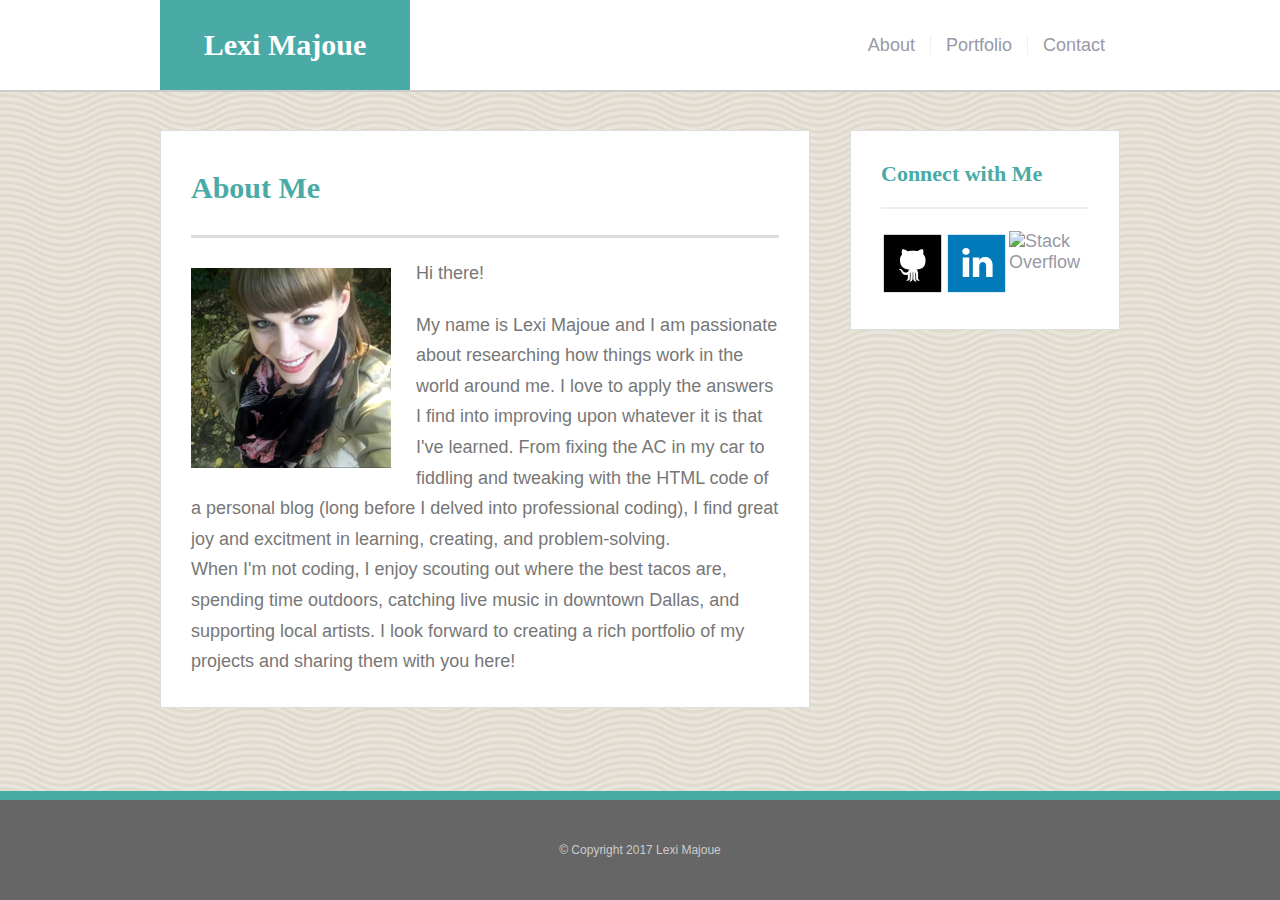
==== index.html @ 37796503 "Update index.html" ====
<!DOCTYPE html>
<html lang="en">
<head>
  <title>Lexi Majoue</title>

  <meta charset="UTF-8">

  <link rel="stylesheet" type="text/css" href="assets/css/reset.css">
  <link rel="stylesheet" type="text/css" href="assets/css/style.css">
</head>
<body>
  <!-- "wrapper" div for sticky footer -->
  <div class="wrapper">

    <header>
      <div id="header_block">
        <div id="header_name_text_block"><h1 id="header_name_text">Lexi Majoue</h1></div>
        <nav>
          <div class="nav_link"><p><a href="index.html">About</a></p></div>
          <div class="nav_vertical_bar"></div>
          <div class="nav_link"><p><a href="portfolio.html">Portfolio</a></p></div>
          <div class="nav_vertical_bar"></div>
          <div class="nav_link"><p><a href="contact.html">Contact</a></p></div>
        </nav>
      </div>
    </header>

    <div id="main_block">
      <section>
        <h2>About Me</h2>
        <div id="section_grey_line"></div>
        <img id="profile_image" src="assets/images/bio-image.png" alt="Lexi Majoue">

    <p>Hi there!</p>
  <br>
    <p>My name is Lexi Majoue and I am passionate about researching how things work in the world around me. I love to apply the answers I find into improving upon whatever it is that I've learned. From fixing the AC in my car to fiddling and tweaking with the HTML code of a personal blog (long before I delved into professional coding), I find great joy and excitment in learning, creating, and problem-solving.
    <p>When I'm not coding, I enjoy scouting out where the best tacos are, spending time outdoors, catching live music in downtown Dallas, and supporting local artists. I look forward to creating a rich portfolio of my projects and sharing them with you here!</p>
    </section>

      <aside>
        <h3>Connect with Me</h3>
        <div id="aside_grey_line"></div>
        <div id="social_images">
           <a href="https://github.com/lexluther2125" target="_blank">
        <img src="assets/images/GitHub.png" alt="GitHub">
        </a>
          <a href="https://www.linkedin.com/in/lexi-majoue-9a8bbbab/" target="_blank">
        <img src="assets/images/LinkedIn.png" alt="LinkedIn">
        </a>
           <a href="https://stackoverflow.com/users/7742231/lexi-majoue?tab=profile" target="_blank">
        <img src="assets/images/overflow.png" alt="Stack Overflow">
        </a>
        </div>
      </aside>
    </div>
  
    <!-- "push" div for sticky footer -->
    <div class="push"></div>
  </div>

  <footer>
    <div id="footer_text">&copy; Copyright 2017 Lexi Majoue</div>
  </footer>
</body>
</html>
---- assets/css/style.css ----
/* sticky footer - see http://ryanfait.com/resources/footer-stick-to-bottom-of-page/ */
* {
	margin: 0
}

html, body {
	height: 100%;
}

.wrapper {
	min-height: 100%;
	height: auto !important;
	height: 100%;
	margin: 0 auto -109px;
}

.push {
	height: 109px;
}


/* selectors for all HTML tags across all pages */
body {
	background: url('../images/subtle-background.png') #ffffff; 
	margin: 0px;
	padding: 0px;

	font-family: 'Arial', 'Helvetica Neue', Helvetica, sans-serif;
	font-size: 18px;
	color: #777777;
}

a {
	color: #9999A5;
	text-decoration: none;
}

h1, h2, h3 {
	font-family: 'Georgia', Times, Times New Roman, serif;
	font-weight: bold;
	font-size: 30px;
	color: #4aaaa5;
}

h3 {
	font-size: 22px
}


/* selectors for header content */
header {
	background: #ffffff;
	border-bottom: 2px solid #cccccc;
}

#header_block {
	width: 960px;
	height: 90px;
	margin: 0px auto;

	display: flex;
	align-items: center;
	justify-content: space-between;
}

#header_name_text_block {
	background: #4aaaa5;
	width: 250px;
	height: 90px;

	display: flex;
	align-items: center;
}

#header_name_text {
	margin: auto;
	color: white;
}


/* selectors for nav content */
nav {
	height: 20px;
	display: flex;
	justify-content: flex-end;
}

.nav_link {
	background: white;
	height: 100%;
	padding: 0px 15px;

	transition: all 0.2s linear;
}

.nav_link:hover {
	background: #efefef;
}

.nav_vertical_bar {
	background: #efefef;
	width: 1px; 
	height: 100%;
}


/* selectors for main content (section + aside) */
#main_block {
	width: 960px;
	margin: 38px auto;

	display: flex;
	justify-content: space-between;
}

section, aside {
	background: #ffffff;
	border: 1px solid #dddddd;
	width: 588px;
	padding: 40px 30px 30px 30px;
}

section p {
	line-height: 170%;
}

#section_grey_line {
	background: #dddddd;
	height: 3px;
	margin: 30px 0 20px 0;
}

aside {
	width: 208px;
	height: 133px;
	padding: 30px 30px 35px 30px;
}

aside img {
	width: 64px;
	height: 64px;

	transition: all 0.2s linear;
}

aside img:hover {
	opacity: 0.7;
}

#aside_grey_line {
	background: #EEEEEE;
	height: 2px;
	margin: 20px 0 22px 0;
}

#social_images {
	display: flex;
	justify-content: space-between;
}


/* selectors for footer content */
footer {
	background: #666666;
	border-top: 9px solid #4aaaa5;
	height: 100px;

	display: flex;
	align-items: center;
	justify-content: center;
}

#footer_text {
	font-size: 12px;
	color: #cccccc;
}


/* selectors unique to index.html*/
#profile_image {
	margin: 10px 25px 10px 0px;
	float: left;
}


/* selectors unique to portfolio.html*/
#portfolio_pic_block {
	width: 588px;
	margin-top: 40px;
	display: flex;
	justify-content: space-between;
	flex-wrap: wrap;
}

.portfolio_pic {
	height: 205px;
	margin-bottom: 56px;
	position: relative;
}

.portfolio_pic:last-child {
	margin-bottom: 0px;
}

.portfolio_pic_text_block {
	background: #4aaaa5;
	width: 100%;
	height: 40px;
	margin-top: 136px;
	padding-top: 20px;
	position: absolute;

	font-family: 'Georgia', Times, Times New Roman, serif;
	font-size: 22px;
	color: white;
	text-align: center;

	transition: all 0.2s linear;
}

.portfolio_pic_text_block:hover {
	background: #777777;
}


/* selectors unique to contact.html */
form {
	margin-top: 27px;
}

input, textarea {
	border: 1px solid #dddddd;
	width: 564px;
	margin-top: 7px;
	padding: 9px;

	font-size: 14px;
	color: #a9a9a9;
}

input[type=submit] {
	background: #4aaaa5;
	border: 0px;
	outline: none;
	width: auto;
	margin-top: 15px;
	padding: 10px 30px;

	font-size: 18px;
	color: white;

	transition: all 0.2s linear;
}

input[type=submit]:hover {
	background: #777777;
}

textarea {
	height: 198px;
}
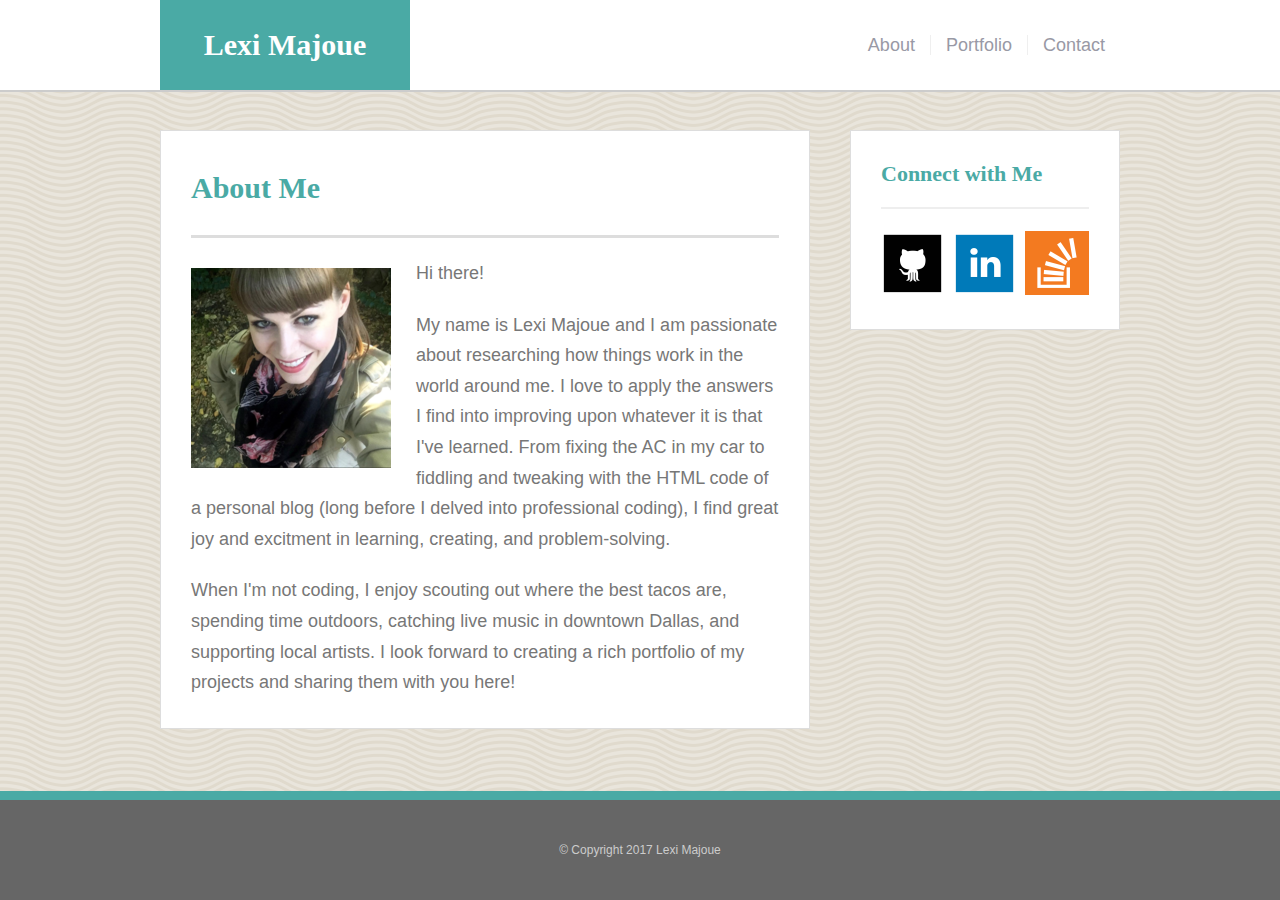
==== commit af148a53: "Changing image names" ====
--- a/index.html
+++ b/index.html
@@ -33,7 +33,8 @@
 
     <p>Hi there!</p>
   <br>
-    <p>My name is Lexi Majoue and I am passionate about researching how things work in the world around me. I love to apply the answers I find into improving upon whatever it is that I've learned. From fixing the AC in my car to fiddling and tweaking with the HTML code of a personal blog (long before I delved into professional coding), I find great joy and excitment in learning, creating, and problem-solving.
+    <p>My name is Lexi Majoue and I am passionate about researching how things work in the world around me. I love to apply the answers I find into improving upon whatever it is that I've learned. From fixing the AC in my car to fiddling and tweaking with the HTML code of a personal blog (long before I delved into professional coding), I find great joy and excitment in learning, creating, and problem-solving.</p>
+  <br>
     <p>When I'm not coding, I enjoy scouting out where the best tacos are, spending time outdoors, catching live music in downtown Dallas, and supporting local artists. I look forward to creating a rich portfolio of my projects and sharing them with you here!</p>
     </section>
 
@@ -62,4 +63,4 @@
     <div id="footer_text">&copy; Copyright 2017 Lexi Majoue</div>
   </footer>
 </body>
-</html>
+</html>--- a/assets/css/style.css
+++ b/assets/css/style.css
@@ -258,4 +258,4 @@
 
 textarea {
 	height: 198px;
-}
+}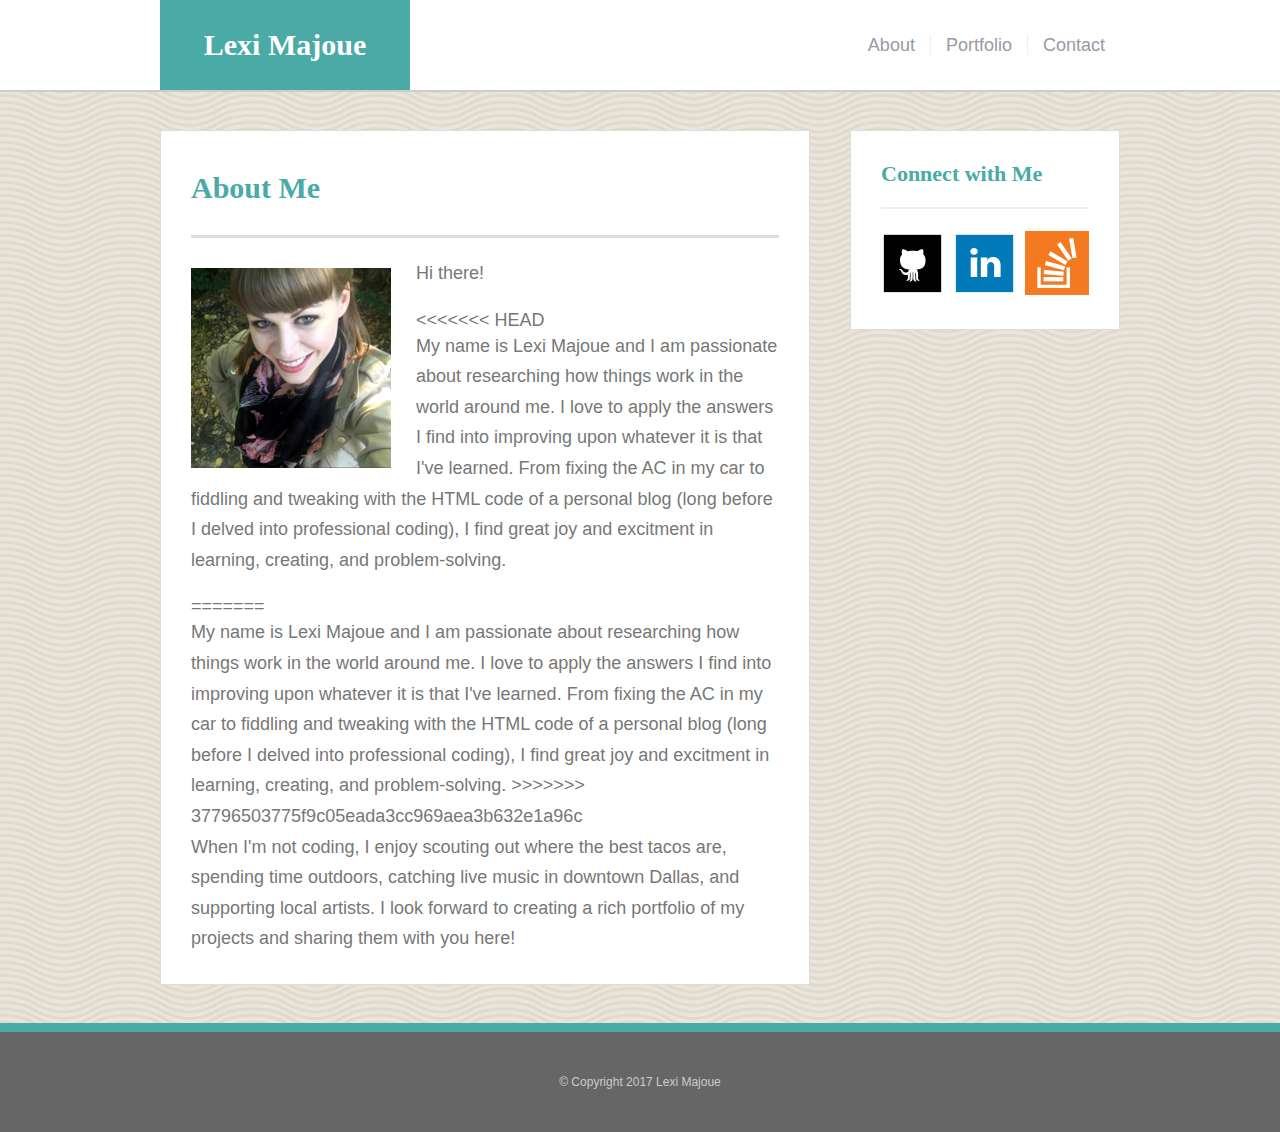
==== commit a23da88f: "Fixing conflicts" ====
--- a/index.html
+++ b/index.html
@@ -33,8 +33,12 @@
 
     <p>Hi there!</p>
   <br>
+<<<<<<< HEAD
     <p>My name is Lexi Majoue and I am passionate about researching how things work in the world around me. I love to apply the answers I find into improving upon whatever it is that I've learned. From fixing the AC in my car to fiddling and tweaking with the HTML code of a personal blog (long before I delved into professional coding), I find great joy and excitment in learning, creating, and problem-solving.</p>
   <br>
+=======
+    <p>My name is Lexi Majoue and I am passionate about researching how things work in the world around me. I love to apply the answers I find into improving upon whatever it is that I've learned. From fixing the AC in my car to fiddling and tweaking with the HTML code of a personal blog (long before I delved into professional coding), I find great joy and excitment in learning, creating, and problem-solving.
+>>>>>>> 37796503775f9c05eada3cc969aea3b632e1a96c
     <p>When I'm not coding, I enjoy scouting out where the best tacos are, spending time outdoors, catching live music in downtown Dallas, and supporting local artists. I look forward to creating a rich portfolio of my projects and sharing them with you here!</p>
     </section>
 
@@ -63,4 +67,4 @@
     <div id="footer_text">&copy; Copyright 2017 Lexi Majoue</div>
   </footer>
 </body>
-</html>+</html>
--- a/assets/css/style.css
+++ b/assets/css/style.css
@@ -258,4 +258,4 @@
 
 textarea {
 	height: 198px;
-}+}
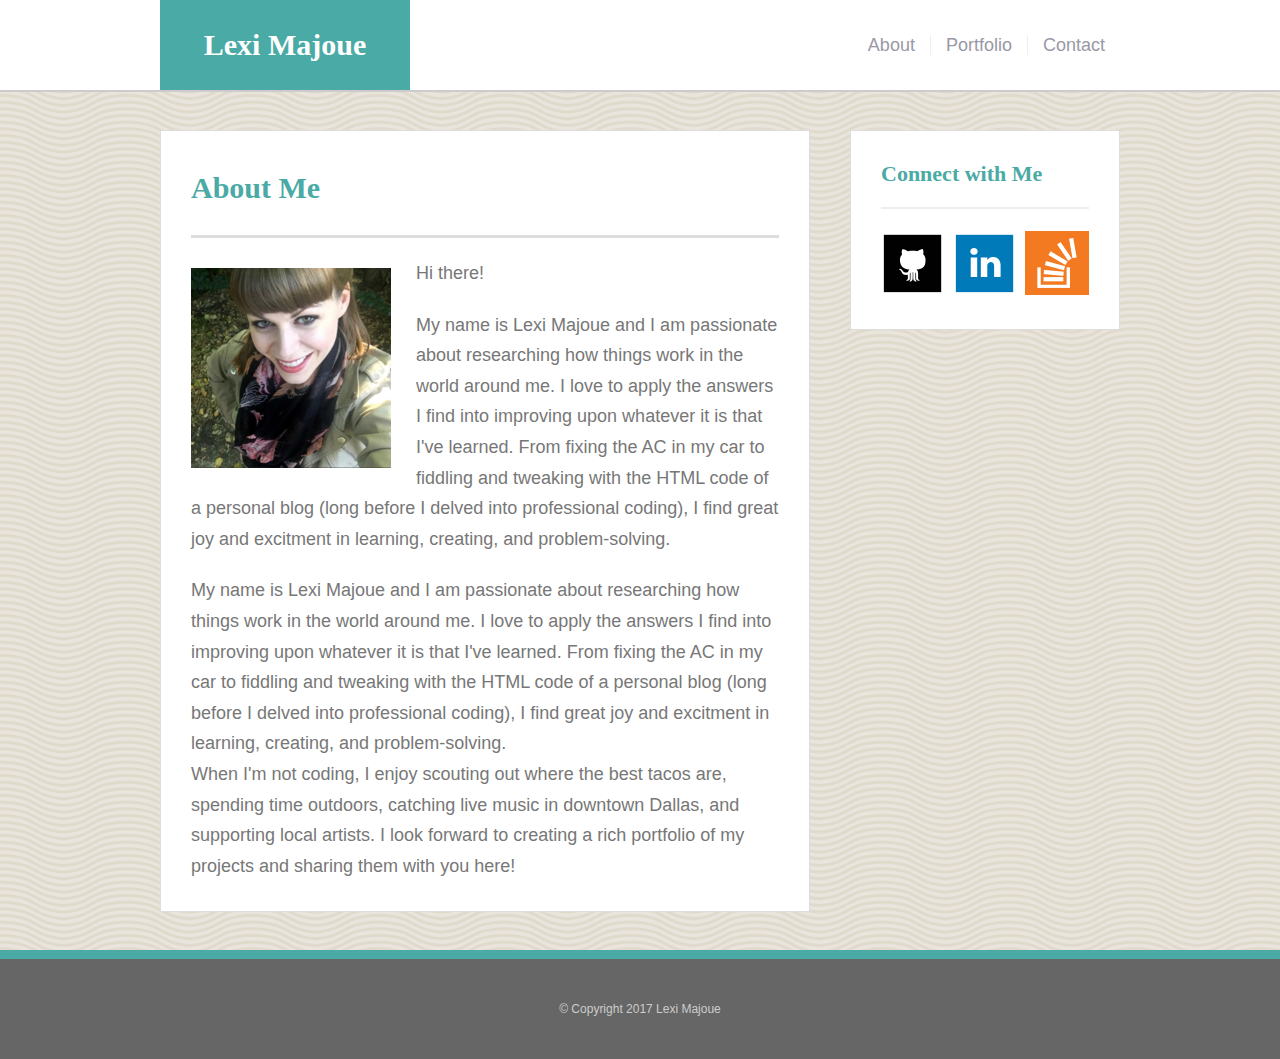
==== commit 3b68a6d2: "Update index.html" ====
--- a/index.html
+++ b/index.html
@@ -33,12 +33,9 @@
 
     <p>Hi there!</p>
   <br>
-<<<<<<< HEAD
     <p>My name is Lexi Majoue and I am passionate about researching how things work in the world around me. I love to apply the answers I find into improving upon whatever it is that I've learned. From fixing the AC in my car to fiddling and tweaking with the HTML code of a personal blog (long before I delved into professional coding), I find great joy and excitment in learning, creating, and problem-solving.</p>
   <br>
-=======
-    <p>My name is Lexi Majoue and I am passionate about researching how things work in the world around me. I love to apply the answers I find into improving upon whatever it is that I've learned. From fixing the AC in my car to fiddling and tweaking with the HTML code of a personal blog (long before I delved into professional coding), I find great joy and excitment in learning, creating, and problem-solving.
->>>>>>> 37796503775f9c05eada3cc969aea3b632e1a96c
+    <p>My name is Lexi Majoue and I am passionate about researching how things work in the world around me. I love to apply the answers I find into improving upon whatever it is that I've learned. From fixing the AC in my car to fiddling and tweaking with the HTML code of a personal blog (long before I delved into professional coding), I find great joy and excitment in learning, creating, and problem-solving.</p>
     <p>When I'm not coding, I enjoy scouting out where the best tacos are, spending time outdoors, catching live music in downtown Dallas, and supporting local artists. I look forward to creating a rich portfolio of my projects and sharing them with you here!</p>
     </section>
 
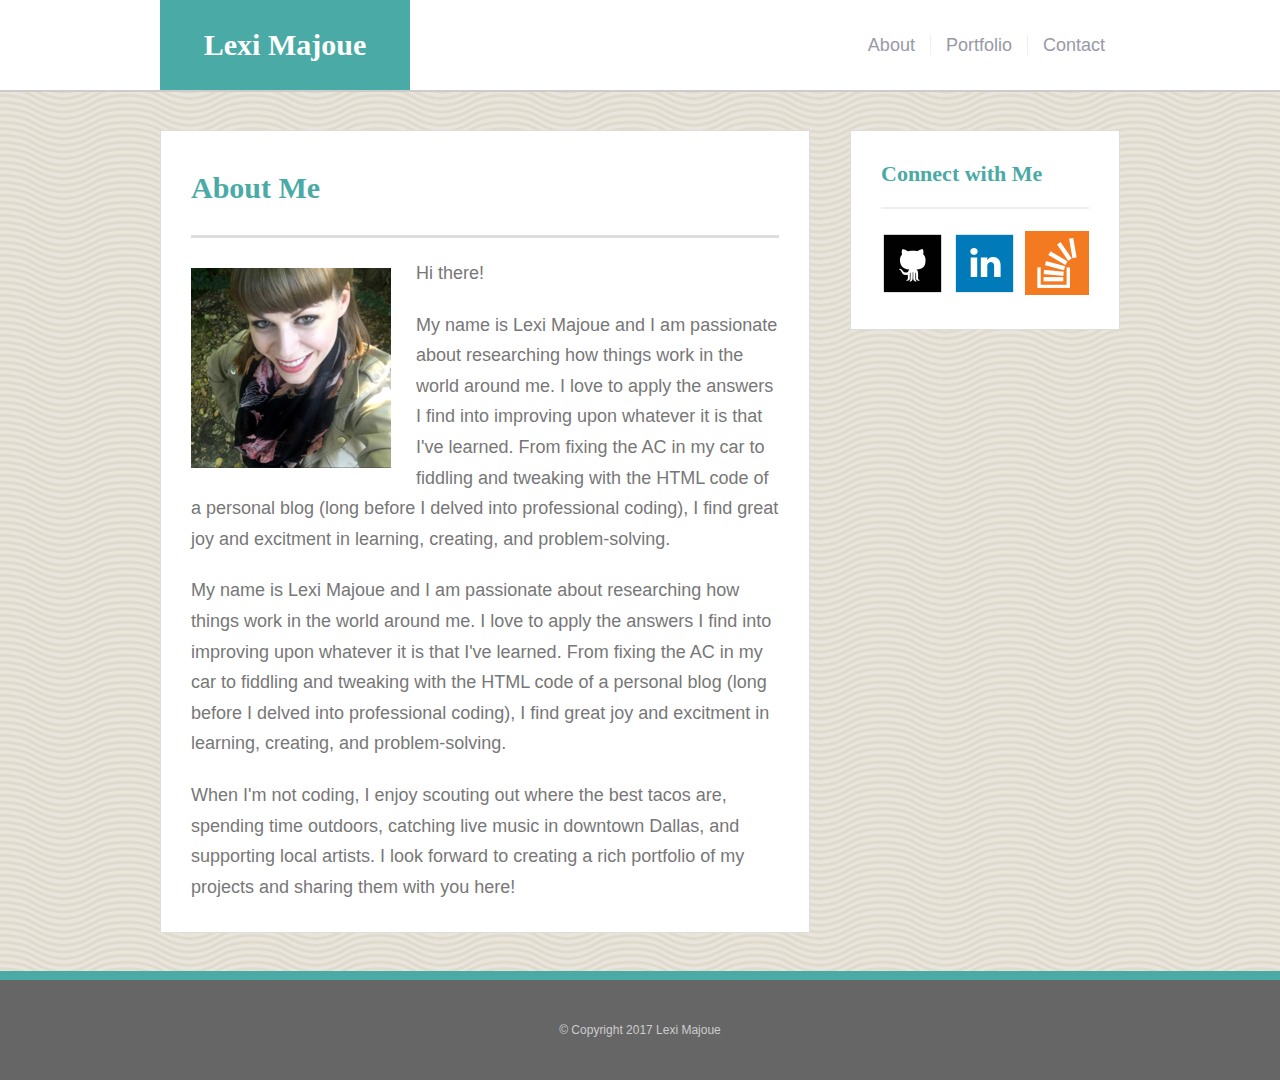
==== commit cafb8897: "Update index.html" ====
--- a/index.html
+++ b/index.html
@@ -36,6 +36,7 @@
     <p>My name is Lexi Majoue and I am passionate about researching how things work in the world around me. I love to apply the answers I find into improving upon whatever it is that I've learned. From fixing the AC in my car to fiddling and tweaking with the HTML code of a personal blog (long before I delved into professional coding), I find great joy and excitment in learning, creating, and problem-solving.</p>
   <br>
     <p>My name is Lexi Majoue and I am passionate about researching how things work in the world around me. I love to apply the answers I find into improving upon whatever it is that I've learned. From fixing the AC in my car to fiddling and tweaking with the HTML code of a personal blog (long before I delved into professional coding), I find great joy and excitment in learning, creating, and problem-solving.</p>
+   <br>
     <p>When I'm not coding, I enjoy scouting out where the best tacos are, spending time outdoors, catching live music in downtown Dallas, and supporting local artists. I look forward to creating a rich portfolio of my projects and sharing them with you here!</p>
     </section>
 
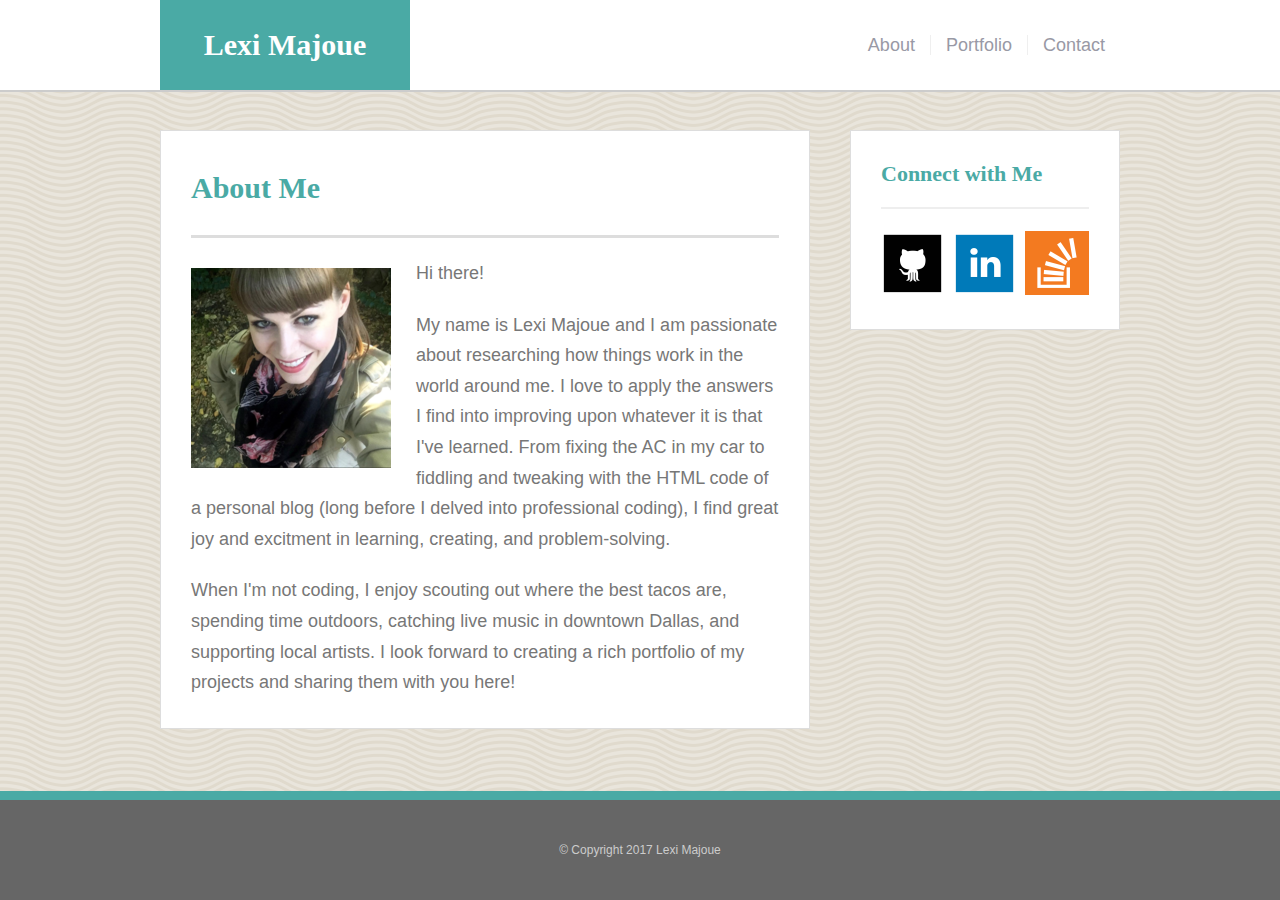
==== commit b151b704: "Update index.html" ====
--- a/index.html
+++ b/index.html
@@ -35,8 +35,6 @@
   <br>
     <p>My name is Lexi Majoue and I am passionate about researching how things work in the world around me. I love to apply the answers I find into improving upon whatever it is that I've learned. From fixing the AC in my car to fiddling and tweaking with the HTML code of a personal blog (long before I delved into professional coding), I find great joy and excitment in learning, creating, and problem-solving.</p>
   <br>
-    <p>My name is Lexi Majoue and I am passionate about researching how things work in the world around me. I love to apply the answers I find into improving upon whatever it is that I've learned. From fixing the AC in my car to fiddling and tweaking with the HTML code of a personal blog (long before I delved into professional coding), I find great joy and excitment in learning, creating, and problem-solving.</p>
-   <br>
     <p>When I'm not coding, I enjoy scouting out where the best tacos are, spending time outdoors, catching live music in downtown Dallas, and supporting local artists. I look forward to creating a rich portfolio of my projects and sharing them with you here!</p>
     </section>
 
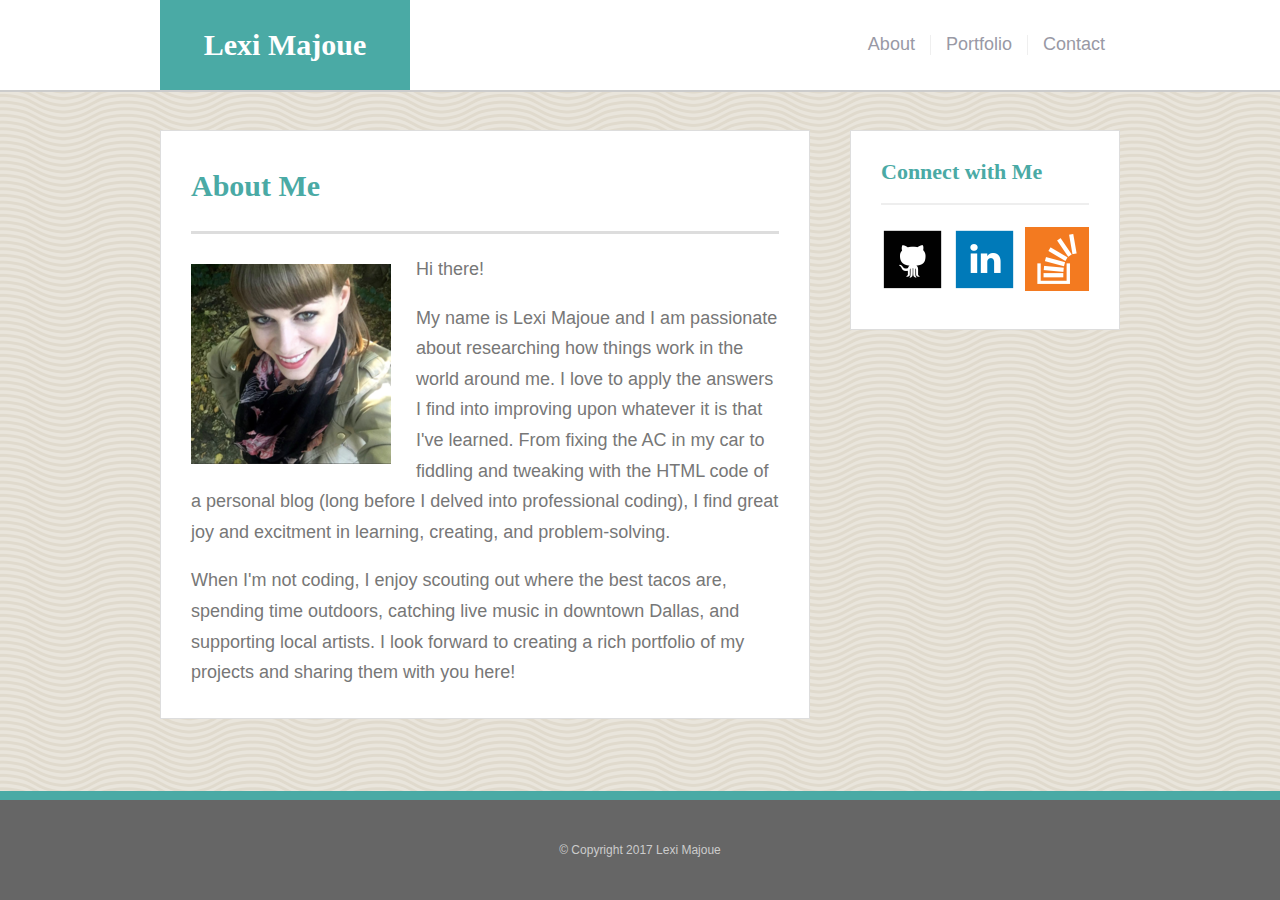
==== commit db1327c4: "adding file" ====
--- a/index.html
+++ b/index.html
@@ -1,12 +1,16 @@
 <!DOCTYPE html>
 <html lang="en">
 <head>
+
   <title>Lexi Majoue</title>
 
   <meta charset="UTF-8">
 
   <link rel="stylesheet" type="text/css" href="assets/css/reset.css">
+
   <link rel="stylesheet" type="text/css" href="assets/css/style.css">
+
+  </head>
 </head>
 <body>
   <!-- "wrapper" div for sticky footer -->
@@ -33,8 +37,9 @@
 
     <p>Hi there!</p>
   <br>
+
     <p>My name is Lexi Majoue and I am passionate about researching how things work in the world around me. I love to apply the answers I find into improving upon whatever it is that I've learned. From fixing the AC in my car to fiddling and tweaking with the HTML code of a personal blog (long before I delved into professional coding), I find great joy and excitment in learning, creating, and problem-solving.</p>
-  <br>
+    <br>
     <p>When I'm not coding, I enjoy scouting out where the best tacos are, spending time outdoors, catching live music in downtown Dallas, and supporting local artists. I look forward to creating a rich portfolio of my projects and sharing them with you here!</p>
     </section>
 
--- a/assets/css/style.css
+++ b/assets/css/style.css
@@ -259,3 +259,178 @@
 textarea {
 	height: 198px;
 }
+
+/* media queries for various screen widths */
+@media screen and (max-width: 980px) {
+
+header {
+width: 960px;
+height: 90px;
+}
+
+#header_block {
+width: 718px;
+}
+
+#main_block {
+width: 718px;
+}
+
+section {
+width: 350px;
+}
+
+#profile_image {
+width: 350px;
+margin: 10px auto 16px auto;
+float: none;
+}
+
+.portfolio_pic, .portfolio_pic img {
+width: 100%;
+max-width: 300px;
+height: 100%
+max-height: 310px;
+}
+
+input, textarea {
+width: 325px;
+margin-top: 7px;
+padding: 9px;
+font-size: 14px;
+}
+
+aside {
+width: 190px;
+height: 125px;
+padding: 30px 30px 35px 30px;
+}
+}
+
+@media screen and (max-width: 768px) {
+#header_block {
+width: 100%;
+max-width: 550px;
+float:left;
+}
+
+#main_block {
+width: 75%;
+max-width: 665px;
+flex-wrap: wrap;
+}
+
+section {
+width: 100%;
+margin-bottom: 38px;
+}
+
+aside {
+width: 100%;
+}
+
+input, textarea {
+width: 500px;
+margin-top: 7px;
+padding: 9px;
+font-size: 14px;
+}
+
+#social_images {
+justify-content: flex-start;
+}
+
+#social_images img {
+margin-right: 10px;
+}
+
+#profile_image {
+width: 50%;
+margin: 10px 16px 10px 16px;
+float: left;
+}
+
+.portfolio_pic, .portfolio_pic img {
+width: 275px;
+height: 205px;
+}
+
+nav {
+float:right;
+}
+}
+
+@media screen and (max-width: 640px) {
+#header_block,
+header {
+width: 100%;
+height: 122px;
+display: block;
+margin: 0px;
+}
+
+header {
+}
+
+#header_name_text_block, #header_block {
+width: 100%;
+height: 65px;
+}
+
+nav {
+height: 50px;
+width: 100%;
+text-align: center;
+   padding: 2px;
+}
+
+.nav_link {
+width: 33.3%;
+margin: 0 auto;
+padding: 0;
+}
+
+#main_block {
+width: 100%;
+max-width: 472px;
+flex-wrap: wrap;
+}
+
+section {
+width: 100%;
+max-width: 640px;
+margin-bottom: 38px;
+}
+
+aside {
+width: 100%;
+}
+
+#social_images {
+justify-content: flex-start;
+}
+
+#social_images img {
+margin-right: 10px;
+}
+
+#profile_image {
+width: 100%;
+margin: 10px auto 16px auto;
+float: none;
+}
+
+.portfolio_pic, .portfolio_pic img {
+width: 100%;
+max-width: 410px;
+height: 100%;
+max-height: 306px;
+}
+
+input, textarea {
+width: 450px;
+margin-top: 7px;
+padding: 9px;
+font-size: 14px;
+}
+}